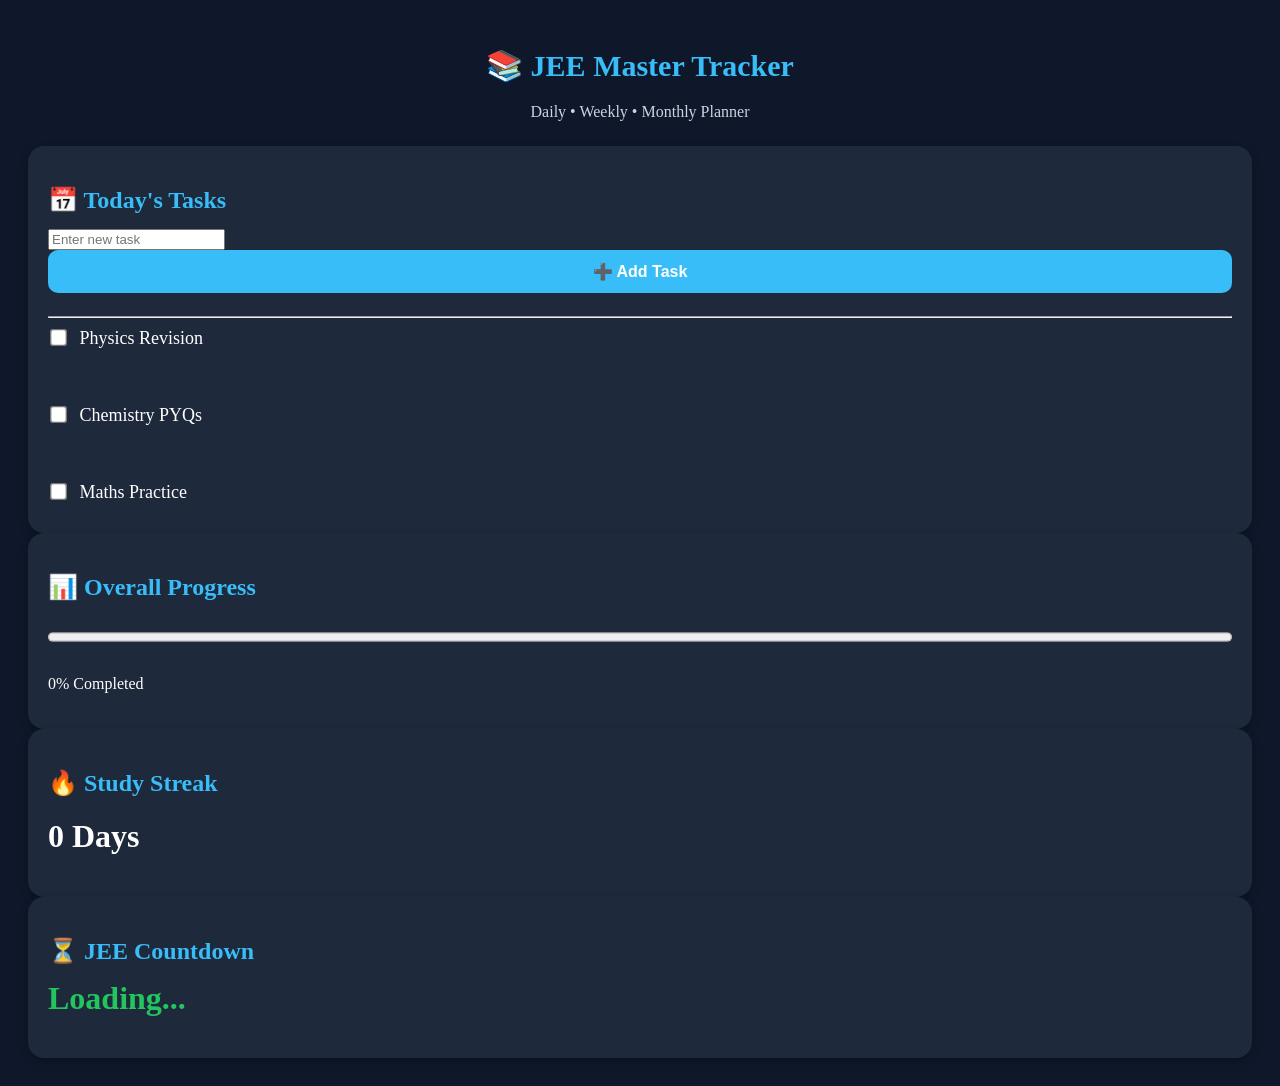
==== index.html @ 23480846 "Update index.html" ====
<!DOCTYPE html>
<html lang="en">
<head>
<meta charset="UTF-8">
<meta name="viewport" content="width=device-width, initial-scale=1.0">
<title>JEE Master Tracker</title>
<link rel="stylesheet" href="style.css">
</head>

<body>

<header>
<h1>📚 JEE Master Tracker</h1>
<p>Daily • Weekly • Monthly Planner</p>
</header>

<div class="box">

<h2>📅 Today's Tasks</h2>

<input type="text" id="taskInput" placeholder="Enter new task">

<button id="addTaskBtn">➕ Add Task</button>

<div id="taskList"></div>

<hr>

<label><input type="checkbox"> Physics Revision</label><br><br>

<label><input type="checkbox"> Chemistry PYQs</label><br><br>

<label><input type="checkbox"> Maths Practice</label>

</div>

<div class="box">

<h2>📊 Overall Progress</h2>

<progress id="progressBar" value="0" max="100"></progress>

<p id="progressText">0% Completed</p>

</div>

<div class="box">

<h2>🔥 Study Streak</h2>

<h1>0 Days</h1>

</div>

<div class="box">

<h2>⏳ JEE Countdown</h2>

<h1 id="countdown">Loading...</h1>

</div>

<script src="app.js"></script>

</body>
                         </html>
---- style.css ----
```css
*{
margin:0;
padding:0;
box-sizing:border-box;
font-family:Arial,Helvetica,sans-serif;
}

body{
background:#0f172a;
color:white;
padding:20px;
}

header{
text-align:center;
margin-bottom:25px;
}

header h1{
font-size:30px;
color:#38bdf8;
}

header p{
color:#cbd5e1;
margin-top:8px;
}

.dashboard{
display:grid;
gap:20px;
}

.box{
background:#1e293b;
padding:20px;
border-radius:16px;
box-shadow:0 4px 10px rgba(0,0,0,.25);
}

.box h2{
margin-bottom:15px;
color:#38bdf8;
}

label{
display:block;
margin:10px 0;
font-size:18px;
}

input[type="checkbox"]{
transform:scale(1.3);
margin-right:10px;
}

progress{
width:100%;
height:18px;
margin:12px 0;
}

#countdown{
color:#22c55e;
margin-top:10px;
}

@media(max-width:600px){
header h1{
font-size:24px;
}

.box{
padding:16px;
}
}
```
#taskInput{
width:100%;
padding:12px;
border-radius:10px;
border:none;
margin-bottom:10px;
font-size:16px;
}

#addTaskBtn{
width:100%;
padding:12px;
background:#38bdf8;
color:white;
border:none;
border-radius:10px;
font-size:16px;
font-weight:bold;
cursor:pointer;
margin-bottom:15px;
}

.task{
display:flex;
justify-content:space-between;
align-items:center;
background:#334155;
padding:10px;
margin-top:10px;
border-radius:10px;
  }
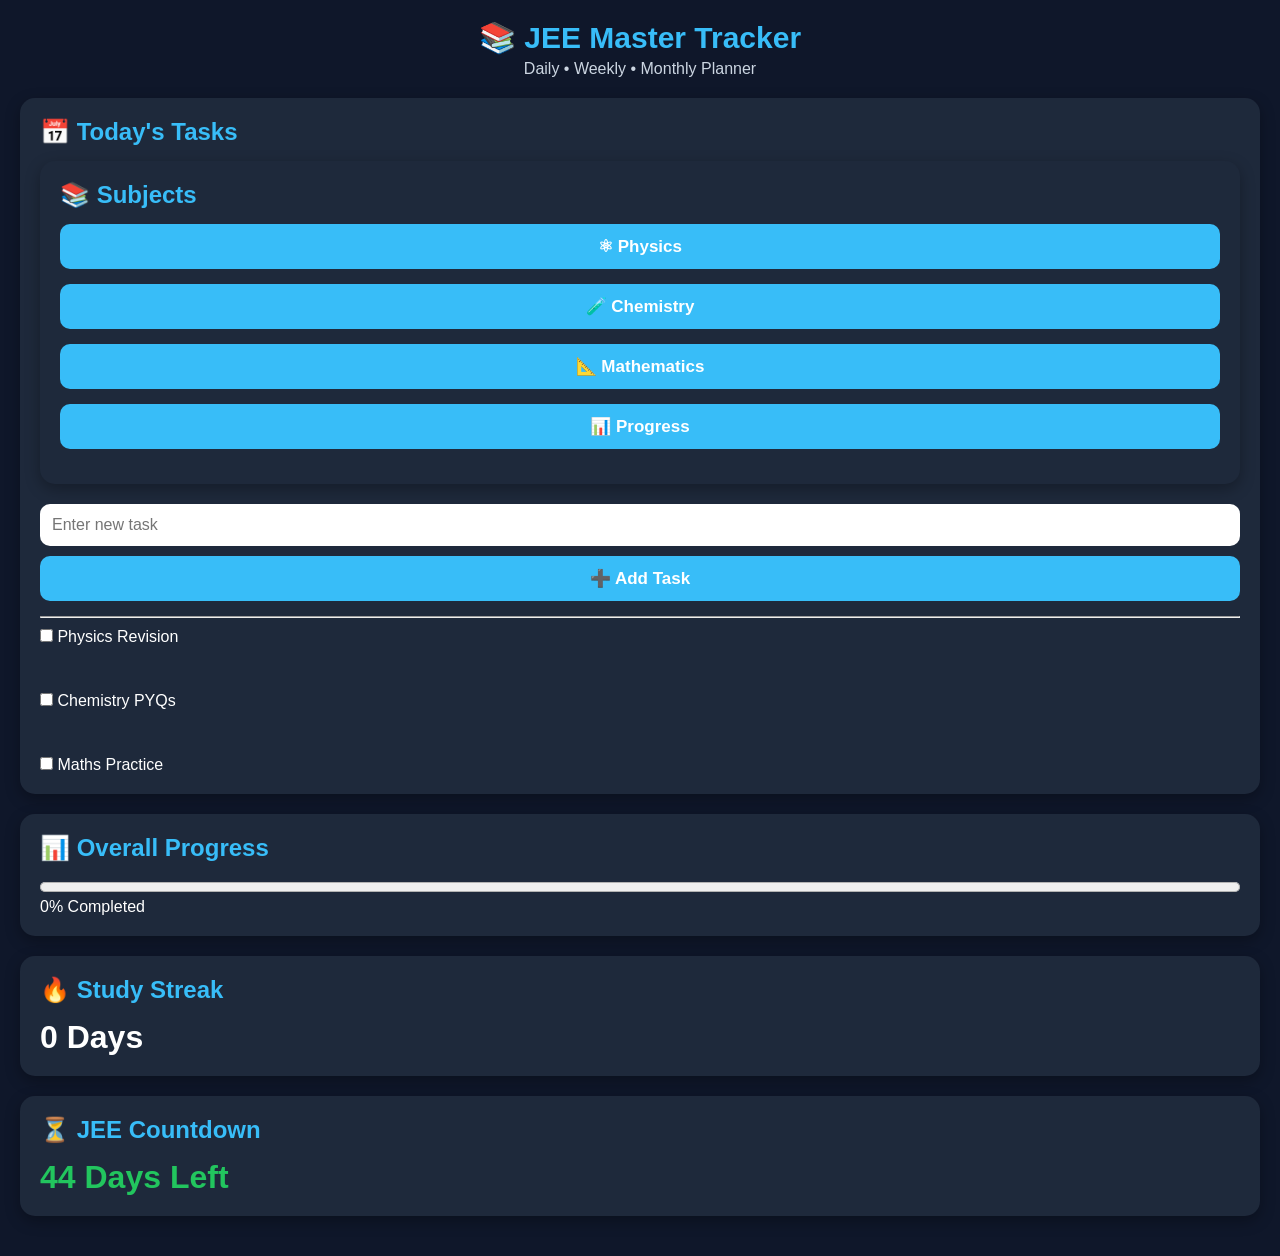
==== commit bf2f448a: "Update index.html" ====
--- a/index.html
+++ b/index.html
@@ -17,6 +17,19 @@
 <div class="box">
 
 <h2>📅 Today's Tasks</h2>
+  <div class="box">
+
+<h2>📚 Subjects</h2>
+
+<button onclick="location.href='physics.html'">⚛ Physics</button>
+
+<button onclick="location.href='chemistry.html'">🧪 Chemistry</button>
+
+<button onclick="location.href='maths.html'">📐 Mathematics</button>
+
+<button onclick="location.href='progress.html'">📊 Progress</button>
+
+  </div>
 
 <input type="text" id="taskInput" placeholder="Enter new task">
 
--- a/style.css
+++ b/style.css
@@ -1,110 +1,97 @@
-```css
 *{
-margin:0;
-padding:0;
-box-sizing:border-box;
-font-family:Arial,Helvetica,sans-serif;
+    margin:0;
+    padding:0;
+    box-sizing:border-box;
+    font-family:Arial,Helvetica,sans-serif;
 }
 
 body{
-background:#0f172a;
-color:white;
-padding:20px;
+    background:#0f172a;
+    color:white;
+    padding:20px;
 }
 
 header{
-text-align:center;
-margin-bottom:25px;
+    text-align:center;
+    margin-bottom:20px;
 }
 
 header h1{
-font-size:30px;
-color:#38bdf8;
+    color:#38bdf8;
+    font-size:30px;
 }
 
 header p{
-color:#cbd5e1;
-margin-top:8px;
-}
-
-.dashboard{
-display:grid;
-gap:20px;
+    color:#cbd5e1;
+    margin-top:5px;
 }
 
 .box{
-background:#1e293b;
-padding:20px;
-border-radius:16px;
-box-shadow:0 4px 10px rgba(0,0,0,.25);
+    background:#1e293b;
+    border-radius:15px;
+    padding:20px;
+    margin-bottom:20px;
+    box-shadow:0 5px 15px rgba(0,0,0,.3);
 }
 
 .box h2{
-margin-bottom:15px;
-color:#38bdf8;
+    margin-bottom:15px;
+    color:#38bdf8;
+}
+
+input[type=text]{
+    width:100%;
+    padding:12px;
+    border:none;
+    border-radius:10px;
+    margin-bottom:10px;
+    font-size:16px;
+}
+
+button{
+    width:100%;
+    padding:12px;
+    border:none;
+    border-radius:10px;
+    background:#38bdf8;
+    color:white;
+    font-size:17px;
+    font-weight:bold;
+    cursor:pointer;
+    margin-bottom:15px;
+}
+
+button:hover{
+    background:#0ea5e9;
+}
+
+.task{
+    display:flex;
+    justify-content:space-between;
+    align-items:center;
+    background:#334155;
+    padding:12px;
+    border-radius:10px;
+    margin-top:10px;
+}
+
+.task button{
+    width:auto;
+    background:red;
+    padding:8px 12px;
+    margin:0;
 }
 
 label{
-display:block;
-margin:10px 0;
-font-size:18px;
-}
-
-input[type="checkbox"]{
-transform:scale(1.3);
-margin-right:10px;
+    display:block;
+    margin-top:10px;
 }
 
 progress{
-width:100%;
-height:18px;
-margin:12px 0;
+    width:100%;
+    height:20px;
 }
 
 #countdown{
-color:#22c55e;
-margin-top:10px;
+    color:#22c55e;
 }
-
-@media(max-width:600px){
-header h1{
-font-size:24px;
-}
-
-.box{
-padding:16px;
-}
-}
-```
-#taskInput{
-width:100%;
-padding:12px;
-border-radius:10px;
-border:none;
-margin-bottom:10px;
-font-size:16px;
-}
-
-#addTaskBtn{
-width:100%;
-padding:12px;
-background:#38bdf8;
-color:white;
-border:none;
-border-radius:10px;
-font-size:16px;
-font-weight:bold;
-cursor:pointer;
-margin-bottom:15px;
-}
-
-.task{
-display:flex;
-justify-content:space-between;
-align-items:center;
-background:#334155;
-padding:10px;
-margin-top:10px;
-border-radius:10px;
-  }
-
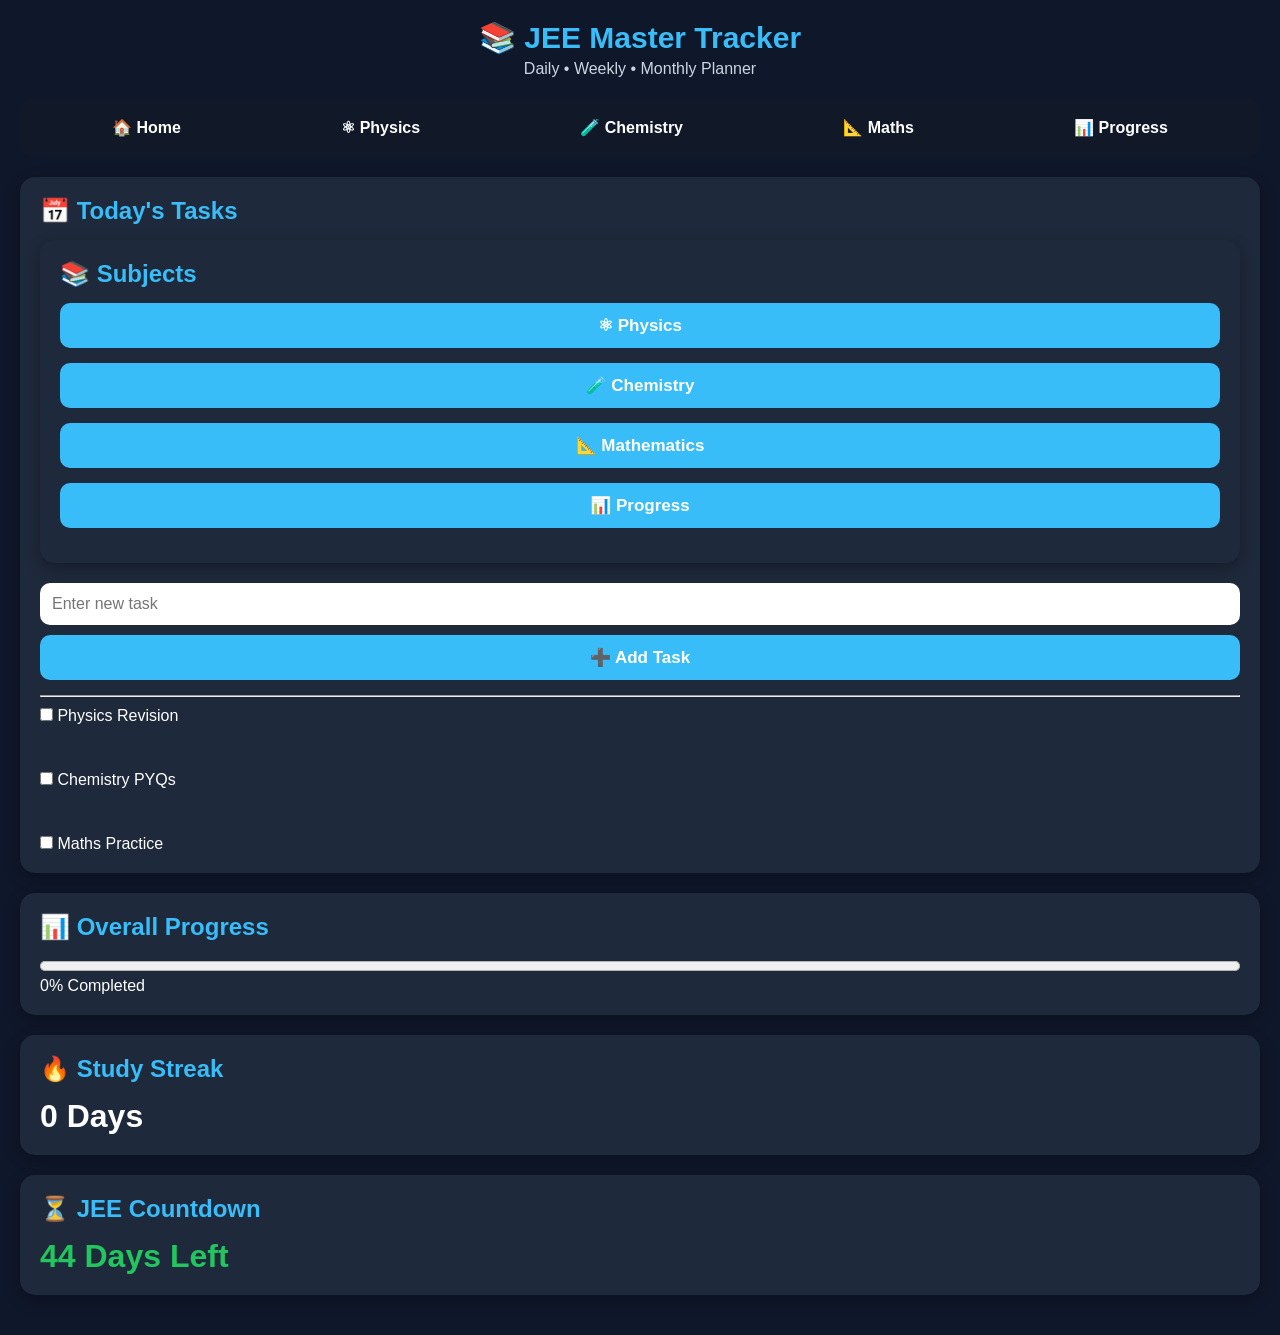
==== commit 859904a5: "Update index.html" ====
--- a/index.html
+++ b/index.html
@@ -13,6 +13,19 @@
 <h1>📚 JEE Master Tracker</h1>
 <p>Daily • Weekly • Monthly Planner</p>
 </header>
+  <nav>
+
+<a href="index.html">🏠 Home</a>
+
+<a href="physics.html">⚛ Physics</a>
+
+<a href="chemistry.html">🧪 Chemistry</a>
+
+<a href="maths.html">📐 Maths</a>
+
+<a href="progress.html">📊 Progress</a>
+
+  </nav>
 
 <div class="box">
 
--- a/style.css
+++ b/style.css
@@ -95,3 +95,23 @@
 #countdown{
     color:#22c55e;
 }
+nav{
+display:flex;
+justify-content:space-around;
+background:#111827;
+padding:12px;
+border-radius:12px;
+margin-bottom:20px;
+flex-wrap:wrap;
+}
+
+nav a{
+color:white;
+text-decoration:none;
+font-weight:bold;
+padding:8px 12px;
+}
+
+nav a:hover{
+color:#38bdf8;
+    }
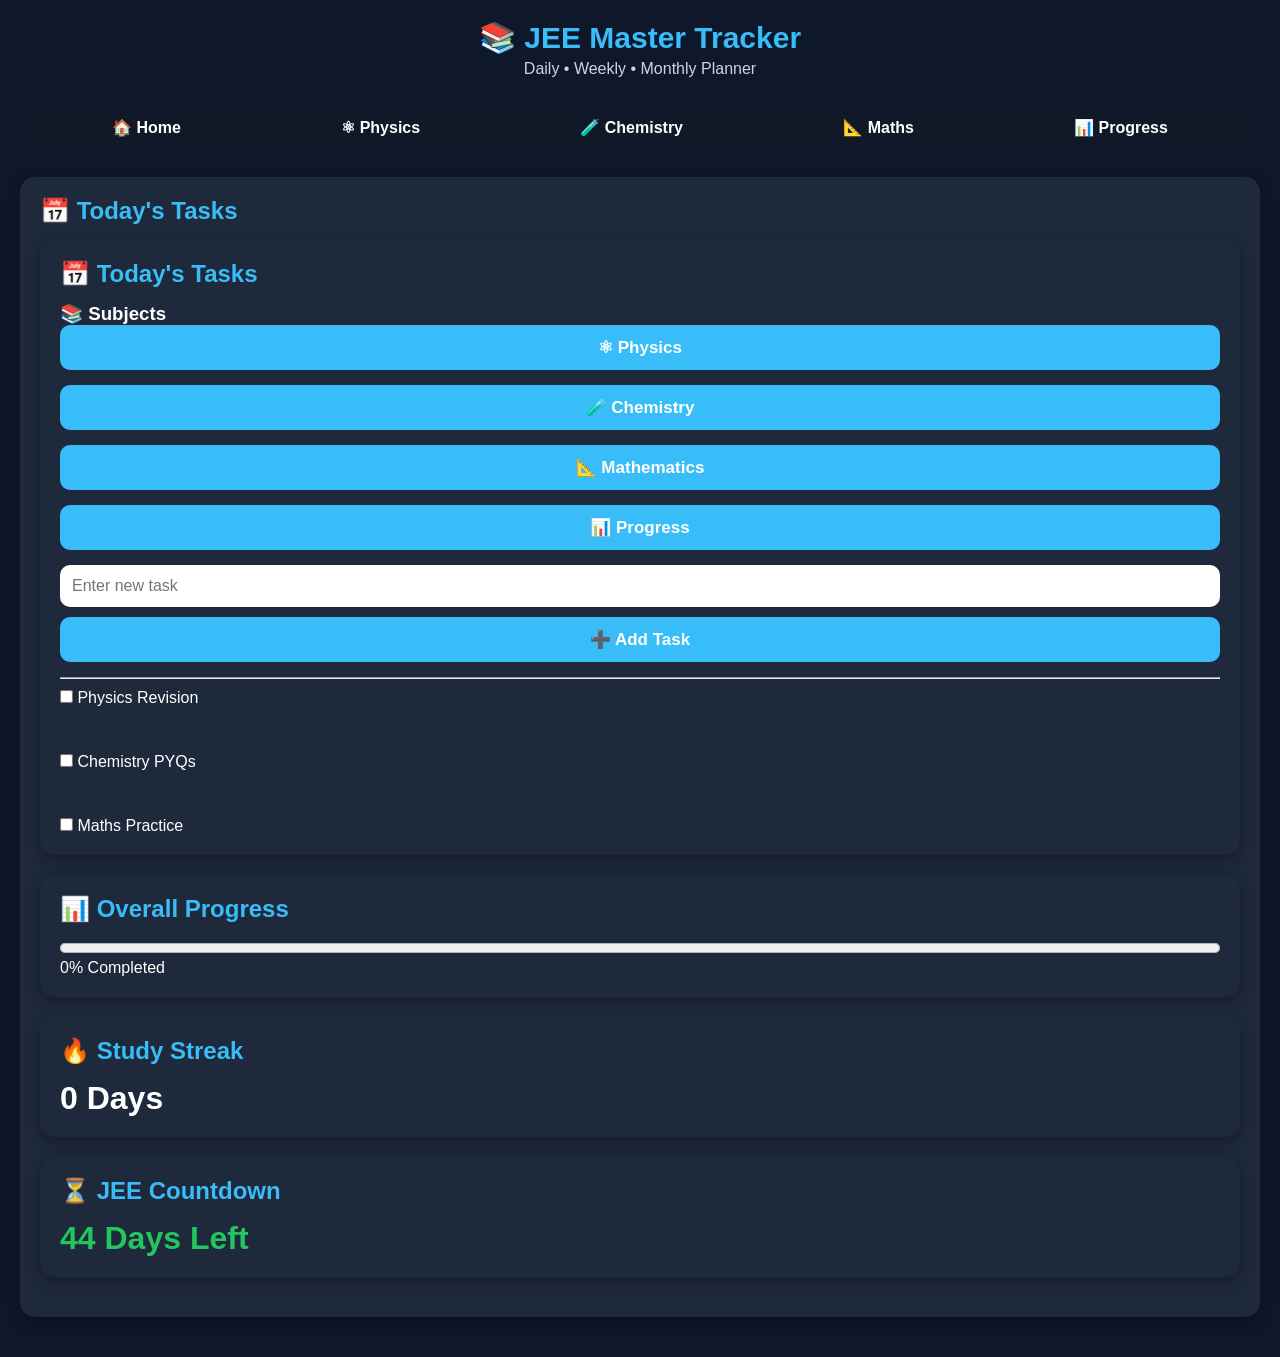
==== commit 15614ebf: "Update index.html" ====
--- a/index.html
+++ b/index.html
@@ -32,7 +32,9 @@
 <h2>📅 Today's Tasks</h2>
   <div class="box">
 
-<h2>📚 Subjects</h2>
+<h2>📅 Today's Tasks</h2>
+
+<h3>📚 Subjects</h3>
 
 <button onclick="location.href='physics.html'">⚛ Physics</button>
 
@@ -41,8 +43,6 @@
 <button onclick="location.href='maths.html'">📐 Mathematics</button>
 
 <button onclick="location.href='progress.html'">📊 Progress</button>
-
-  </div>
 
 <input type="text" id="taskInput" placeholder="Enter new task">
 
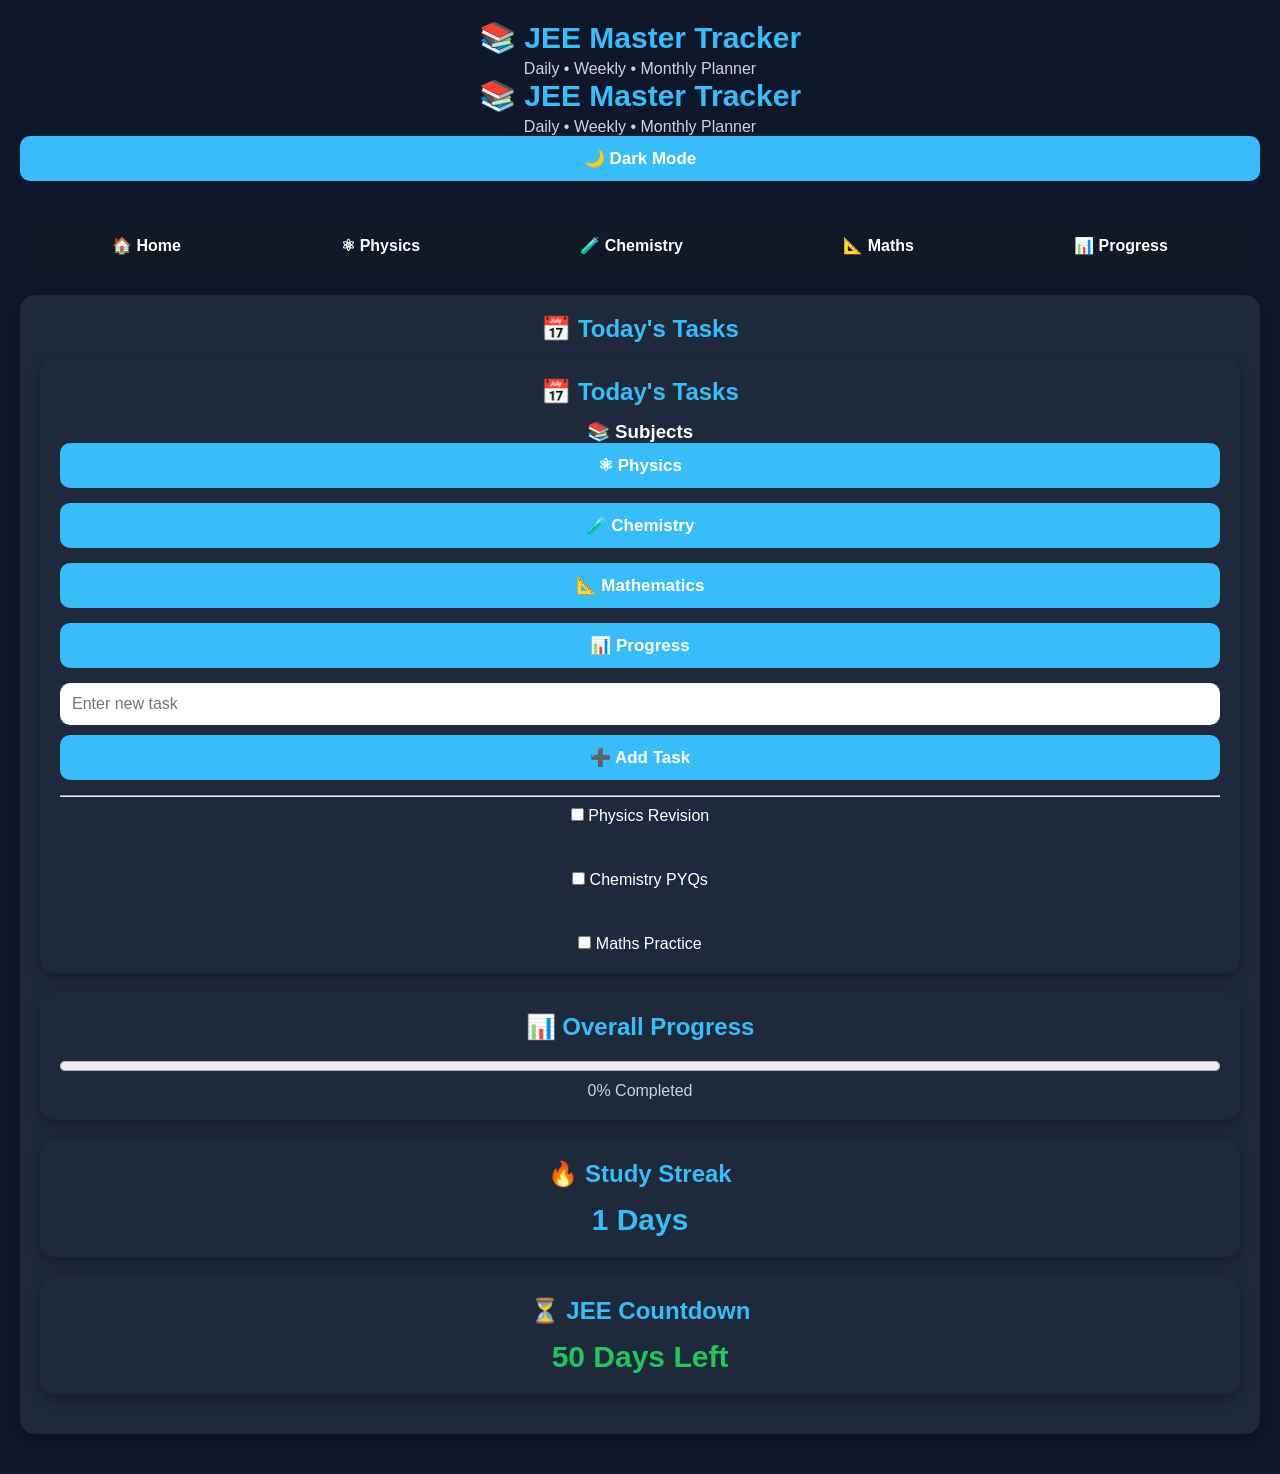
==== commit cfa7e0a7: "Update index.html" ====
--- a/index.html
+++ b/index.html
@@ -12,6 +12,11 @@
 <header>
 <h1>📚 JEE Master Tracker</h1>
 <p>Daily • Weekly • Monthly Planner</p>
+<header>
+<h1>📚 JEE Master Tracker</h1>
+<p>Daily • Weekly • Monthly Planner</p>
+
+<button id="themeBtn">🌙 Dark Mode</button>
 </header>
   <nav>
 
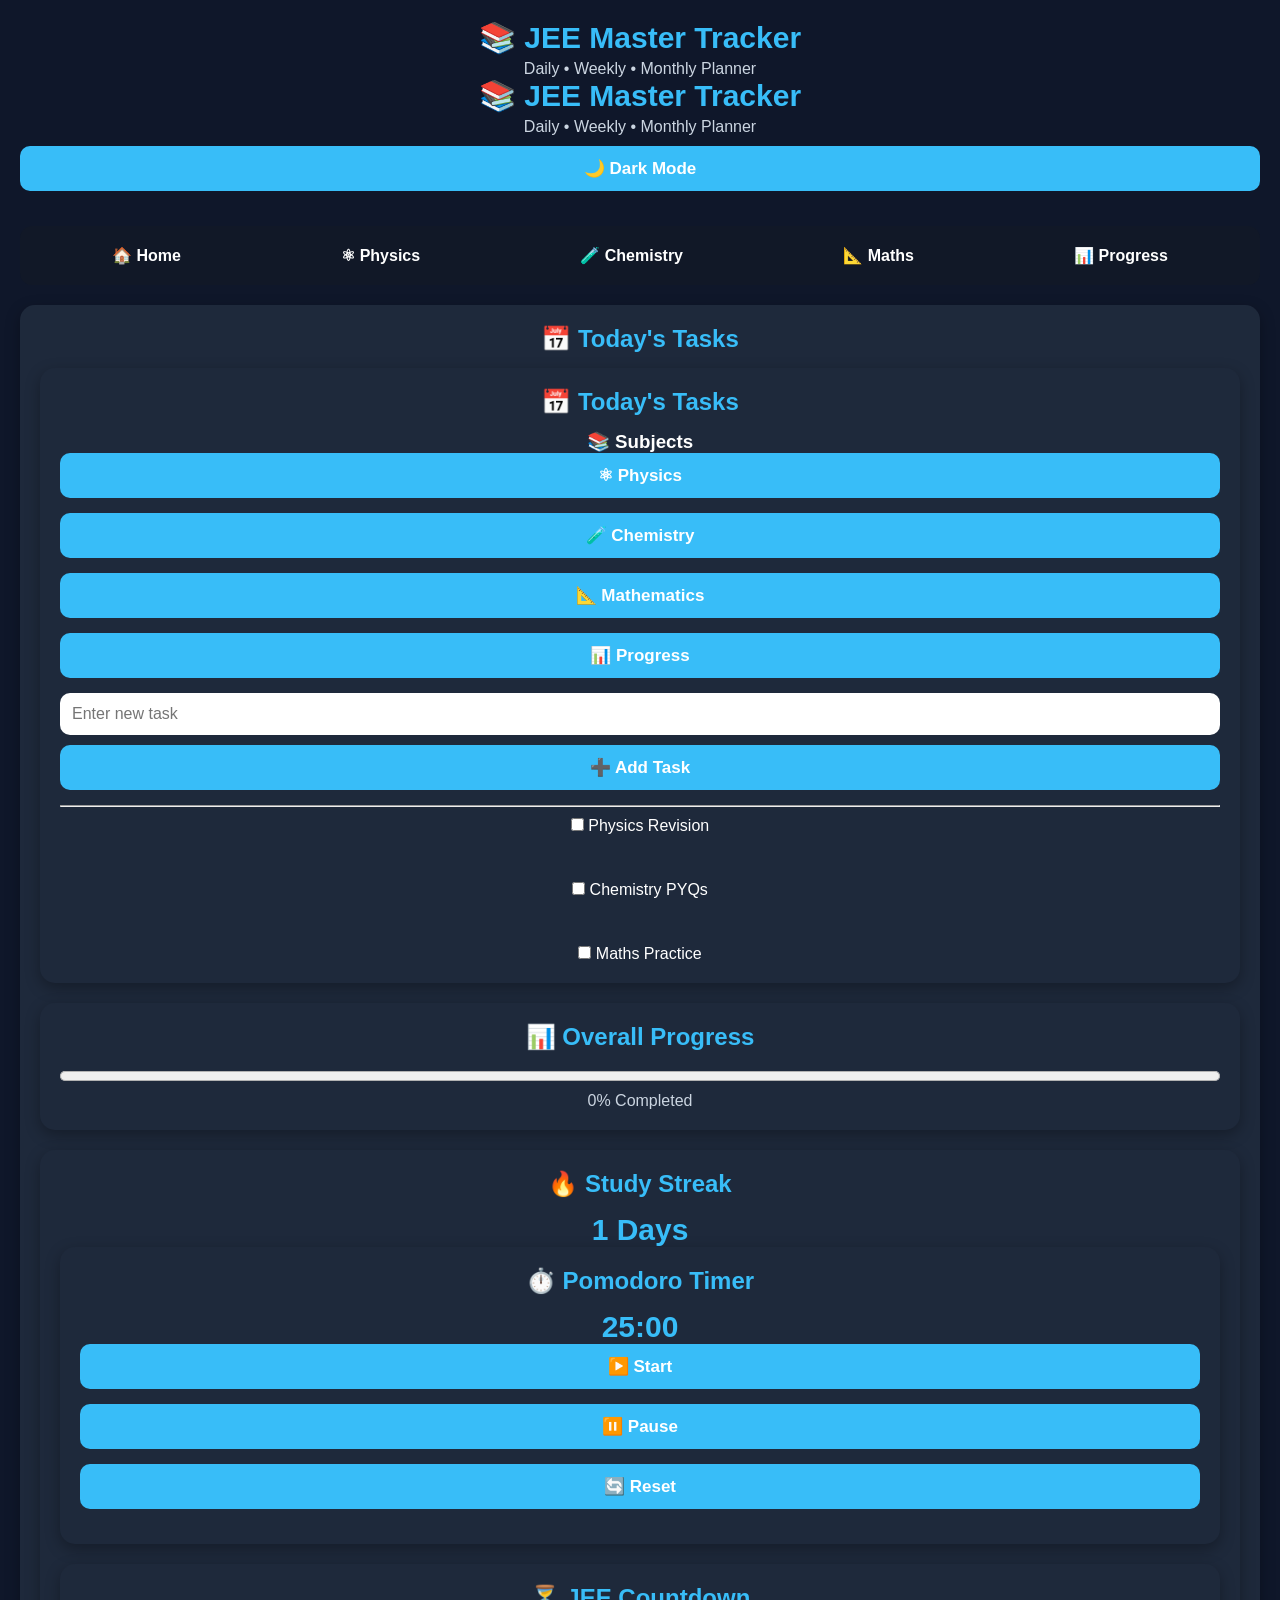
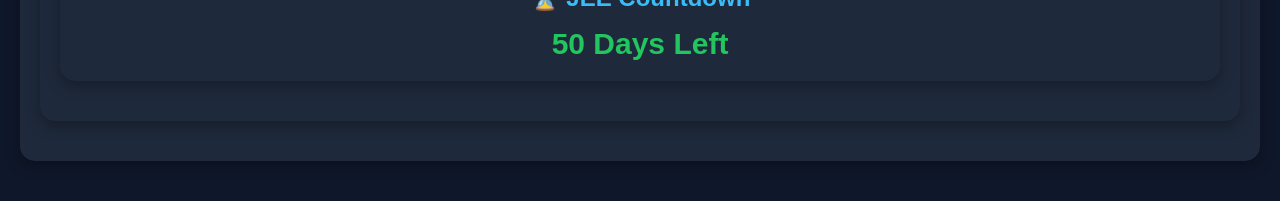
==== commit a5ae54cd: "Update index.html" ====
--- a/index.html
+++ b/index.html
@@ -80,7 +80,18 @@
 <h2>🔥 Study Streak</h2>
 
 <h1>0 Days</h1>
+<div class="box">
 
+<h2>⏱️ Pomodoro Timer</h2>
+
+<h1 id="timer">25:00</h1>
+
+<button id="startBtn">▶️ Start</button>
+
+<button id="pauseBtn">⏸️ Pause</button>
+
+<button id="resetBtn">🔄 Reset</button>
+ 
 </div>
 
 <div class="box">
--- a/style.css
+++ b/style.css
@@ -115,3 +115,25 @@
 nav a:hover{
 color:#38bdf8;
     }
+/* =======================
+   DARK MODE
+======================= */
+
+.dark-mode{
+    background:#121212;
+    color:white;
+}
+
+.dark-mode .box{
+    background:#1e1e1e;
+    color:white;
+}
+
+.dark-mode button{
+    background:#333;
+    color:white;
+}
+
+#themeBtn{
+    margin-top:10px;
+}
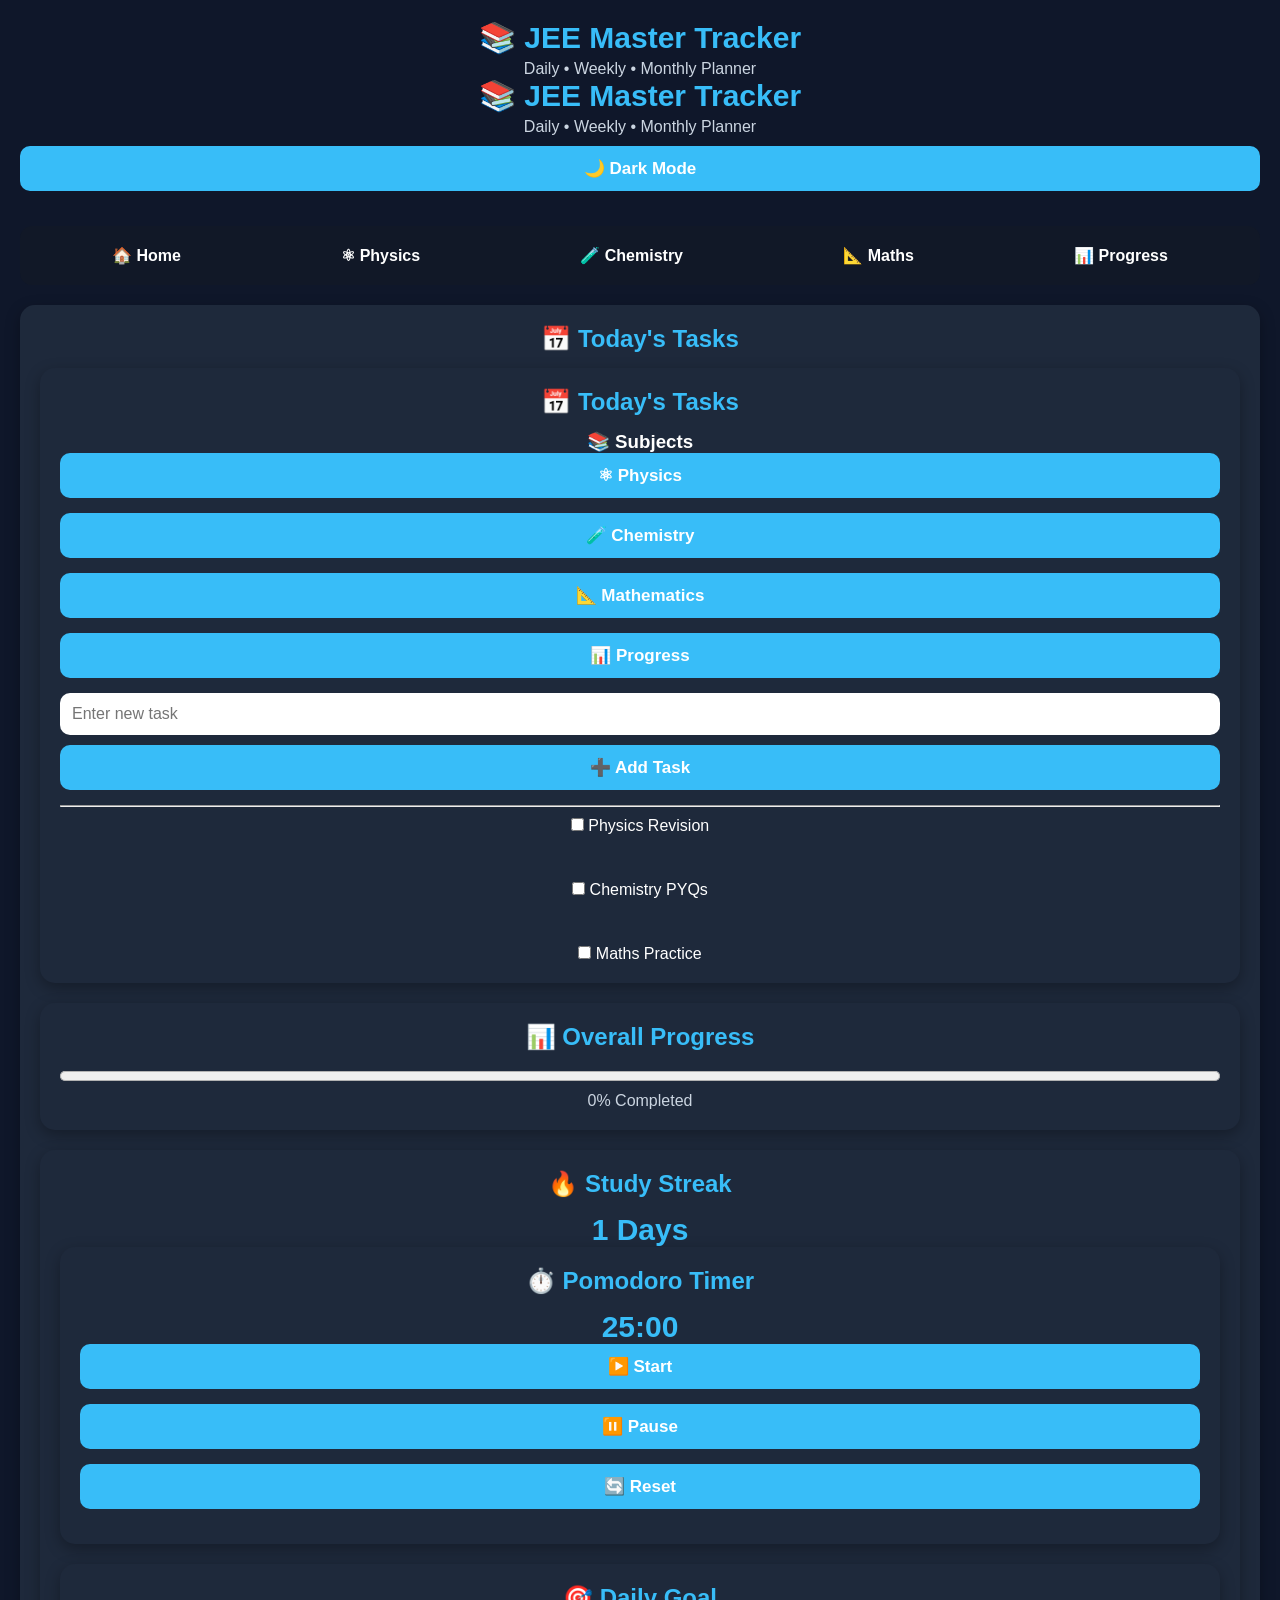
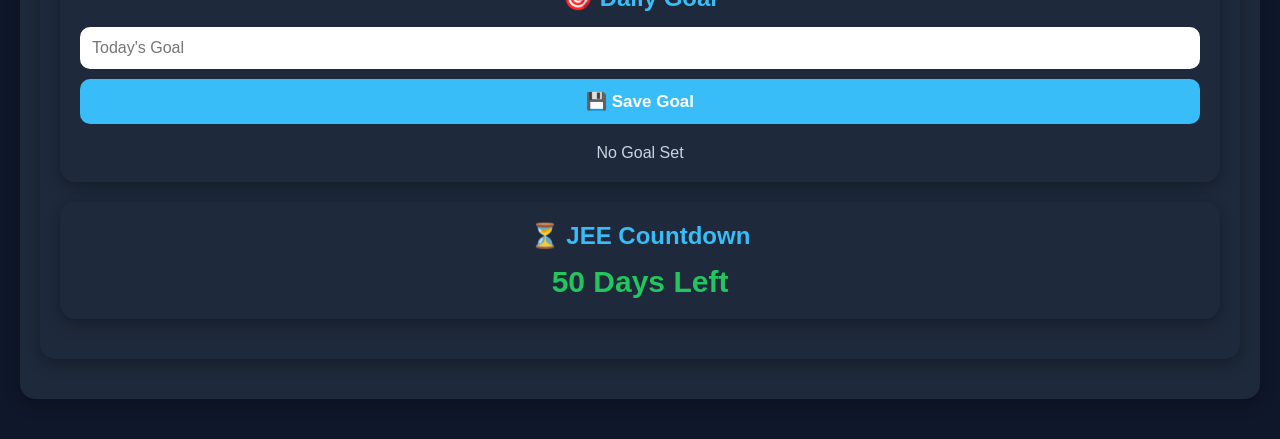
==== commit 640fb05a: "Update index.html" ====
--- a/index.html
+++ b/index.html
@@ -93,6 +93,17 @@
 <button id="resetBtn">🔄 Reset</button>
  
 </div>
+  <div class="box">
+
+<h2>🎯 Daily Goal</h2>
+
+<input type="text" id="goalInput" placeholder="Today's Goal">
+
+<button id="saveGoalBtn">💾 Save Goal</button>
+
+<p id="goalText">No Goal Set</p>
+
+  </div>
 
 <div class="box">
 
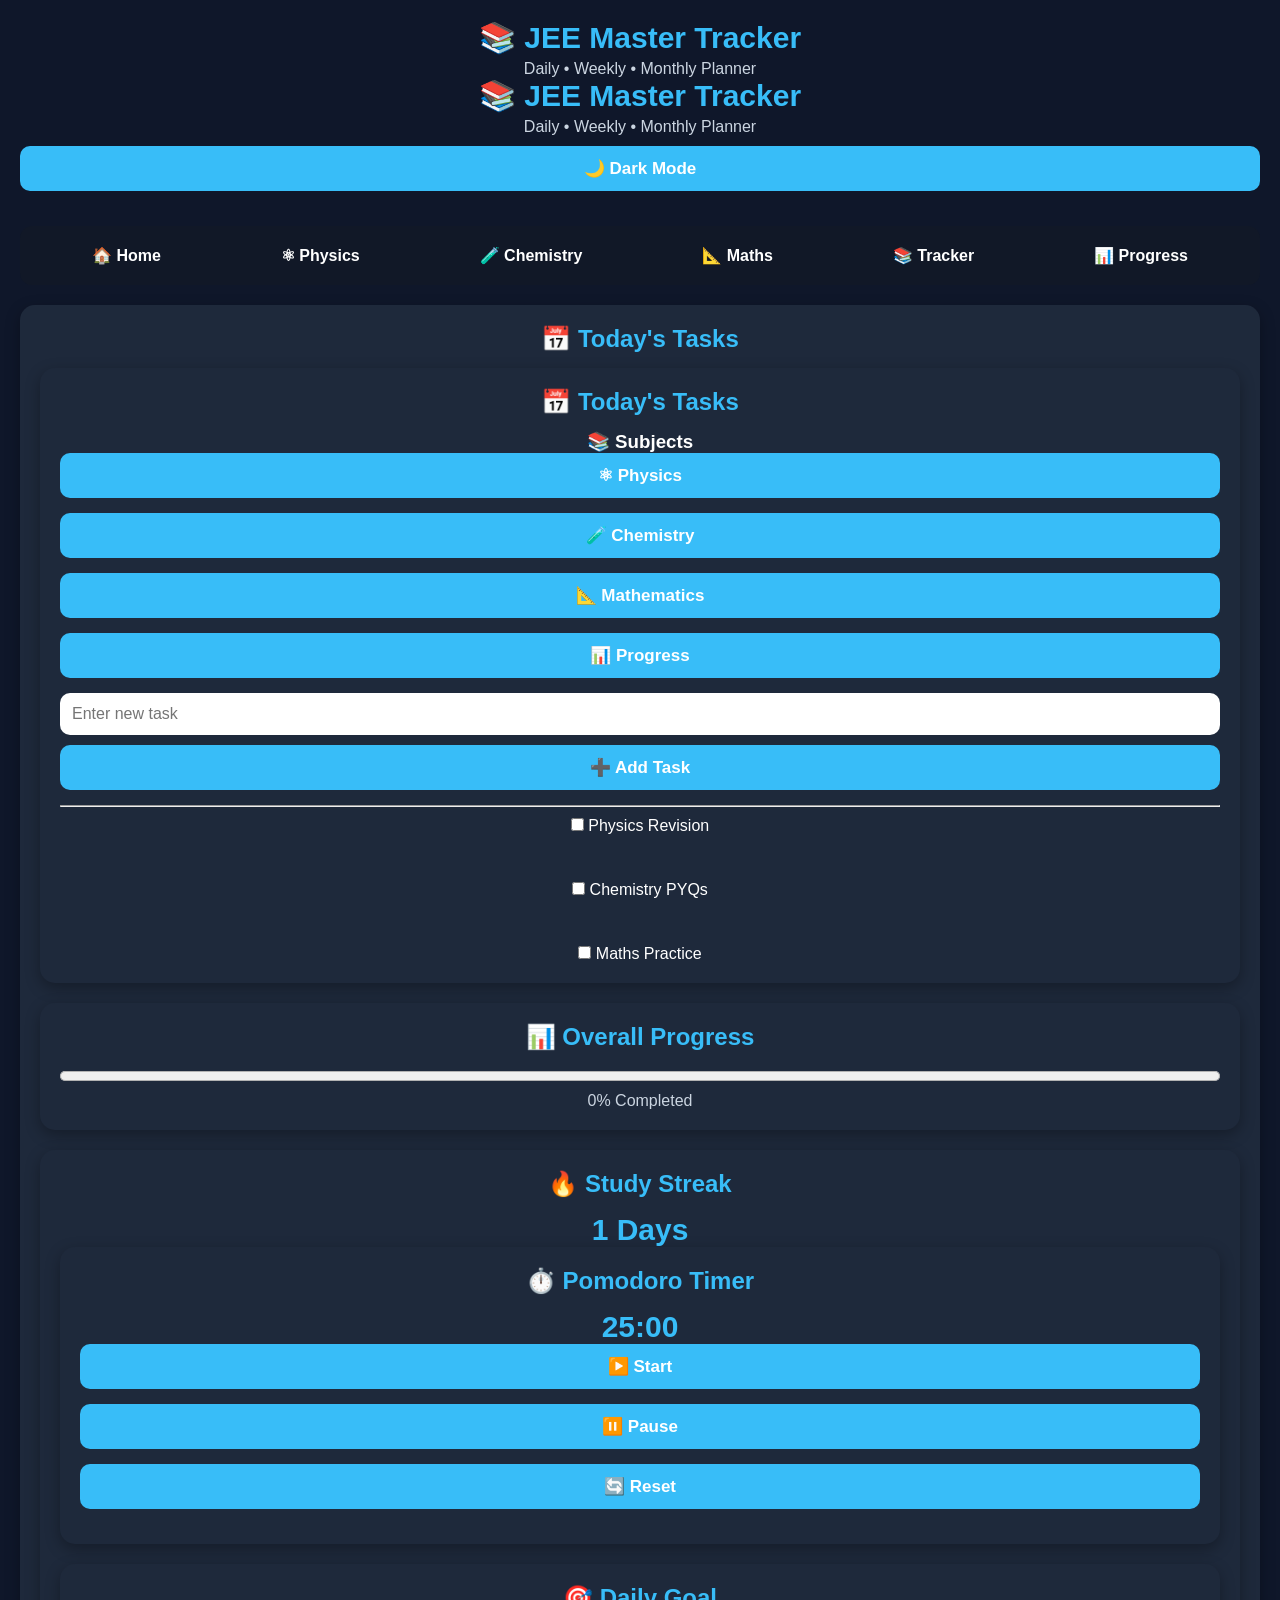
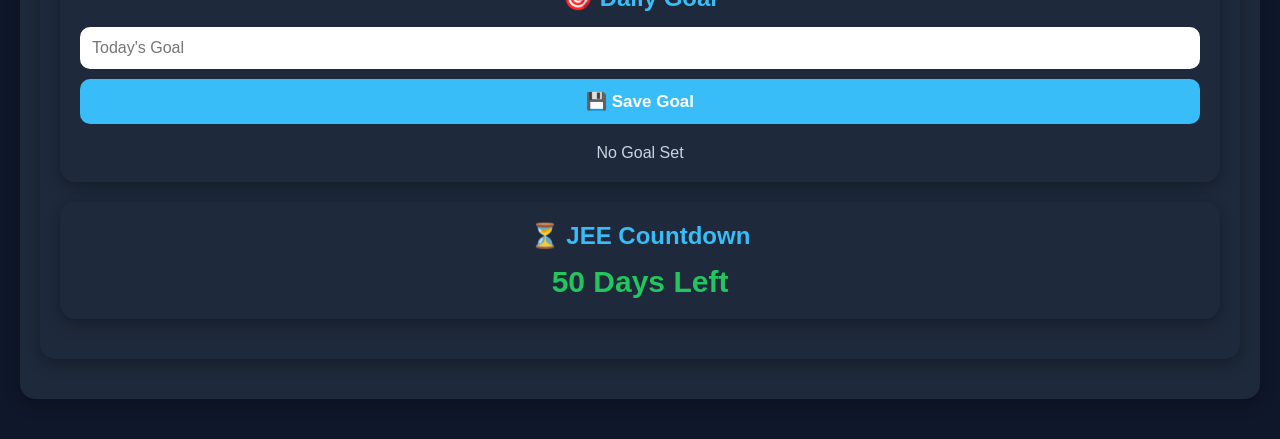
==== commit 03ebe615: "Update index.html" ====
--- a/index.html
+++ b/index.html
@@ -27,6 +27,7 @@
 <a href="chemistry.html">🧪 Chemistry</a>
 
 <a href="maths.html">📐 Maths</a>
+    <a href="tracker.html">📚 Tracker</a>
 
 <a href="progress.html">📊 Progress</a>
 
